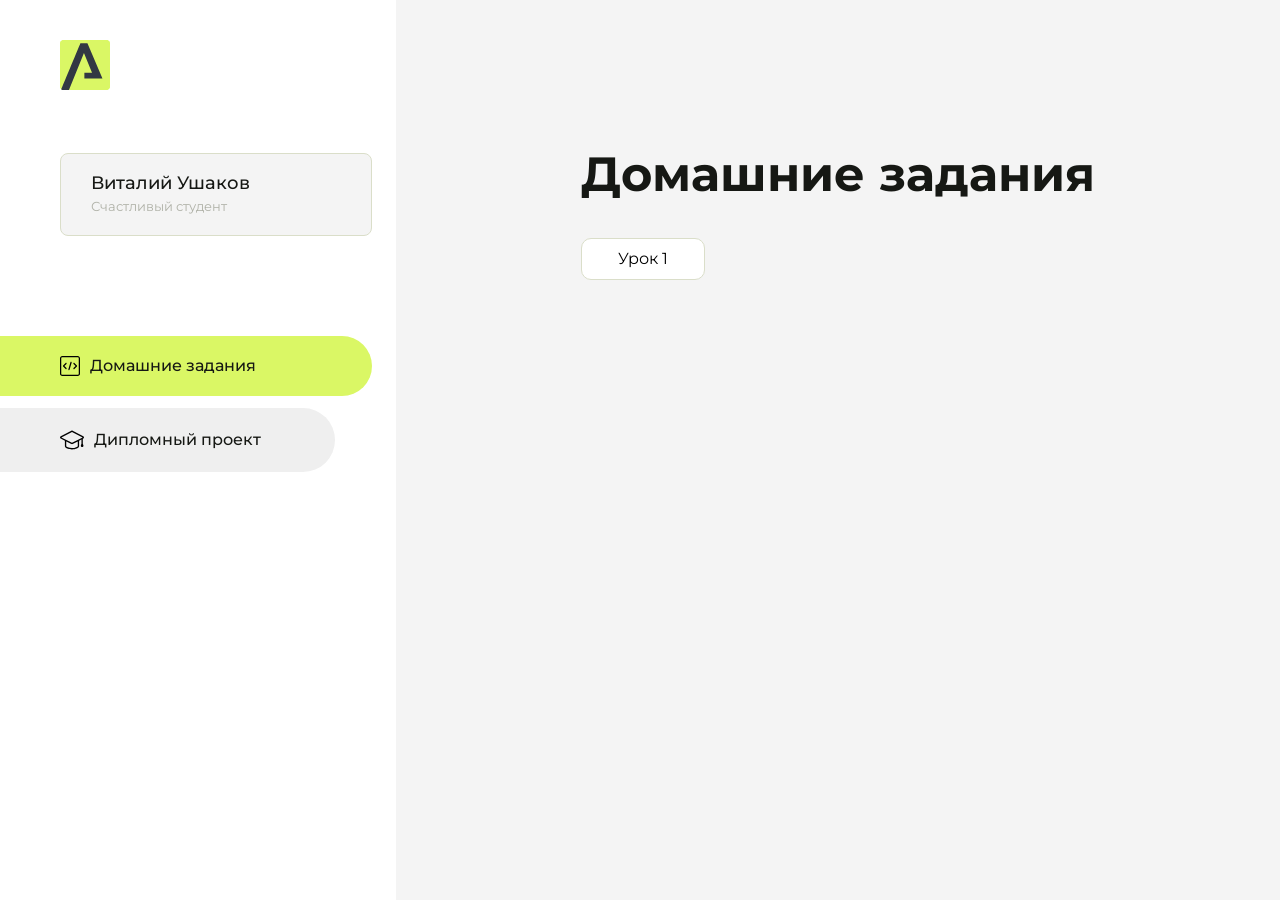
==== index.html @ 9cb37d26 "мой первый коммит" ====
<!DOCTYPE html>
<html lang="en">
<head>
    <meta charset="UTF-8">
    <meta name="viewport" content="width=device-width, initial-scale=1.0">
    <title>Домашняя работа</title>
    <link rel="shortcut icon" href="src/logo.ico" type="image/x-icon">
    <link rel="preconnect" href="https://fonts.googleapis.com">
    <link rel="preconnect" href="https://fonts.gstatic.com" crossorigin>
    <link href="https://fonts.googleapis.com/css2?family=Montserrat:wght@400;500;700&family=Rubik:wght@500&display=swap"
          rel="stylesheet">
    <link rel="stylesheet" href="src/style.css">
</head>
<body id="body">
<div class="overlay" id="overlay"></div>
<div class="layout">
    <div class="burger" id="burger">
        <svg viewBox="0 0 24 24" fill="none" xmlns="http://www.w3.org/2000/svg">
            <g id="SVGRepo_bgCarrier" stroke-width="0"></g>
            <g id="SVGRepo_tracerCarrier" stroke-linecap="round" stroke-linejoin="round"></g>
            <g id="SVGRepo_iconCarrier">
                <path d="M4 18L20 18" stroke="#DAF765" stroke-width="2" stroke-linecap="round"></path>
                <path d="M4 12L20 12" stroke="#DAF765" stroke-width="2" stroke-linecap="round"></path>
                <path d="M4 6L20 6" stroke="#DAF765" stroke-width="2" stroke-linecap="round"></path>
            </g>
        </svg>
    </div>
    <aside class="sidebar" id="sidebar">
        <div class="sidebar__inner">
            <div class="logo">
                <svg width="50" height="50" viewBox="0 0 50 50" fill="none" xmlns="http://www.w3.org/2000/svg">
                    <g clip-path="url(#clip0_513_74730)">
                        <path d="M46.17 -0.257004H3.83C1.57281 -0.257004 -0.257 1.57281 -0.257 3.83V46.17C-0.257 48.4272 1.57281 50.257 3.83 50.257H46.17C48.4272 50.257 50.257 48.4272 50.257 46.17V3.83C50.257 1.57281 48.4272 -0.257004 46.17 -0.257004Z"
                              fill="#DAF765"/>
                        <path d="M24.375 38.4H42.461L27.441 3.1585H20.4355C20.4355 3.1585 6.7895 35.881 1.1945 49.294C2.015 50.0275 3.0945 50.257 3.6945 50.257H8.8445L23.954 13.07L32.0465 32.8285H24.375V38.4Z"
                              fill="#323843"/>
                    </g>
                    <defs>
                        <clipPath id="clip0_513_74730">
                            <rect width="50" height="50" fill="white"/>
                        </clipPath>
                    </defs>
                </svg>
            </div>
            <div class="sidebar__user">
                <div class="sidebar__name">Виталий Ушаков</div>
                <div class="sidebar__text">Счастливый студент</div>
            </div>
            <div class="sidebar__tabs">
                <div class="sidebar__item">
                    <button class="sidebar__button active" id="tasks">
                        <svg xmlns="http://www.w3.org/2000/svg" width="20" height="20" viewBox="0 0 20 20" fill="none">
                            <g clip-path="url(#clip0_704_74543)">
                                <path d="M17.7083 20H2.29167C1.0275 20 0 18.9725 0 17.7083V2.29167C0 1.0275 1.0275 0 2.29167 0H17.7083C18.9725 0 20 1.0275 20 2.29167V17.7083C20 18.9725 18.9725 20 17.7083 20ZM2.29167 1.25C1.7175 1.25 1.25 1.7175 1.25 2.29167V17.7083C1.25 18.2825 1.7175 18.75 2.29167 18.75H17.7083C18.2825 18.75 18.75 18.2825 18.75 17.7083V2.29167C18.75 1.7175 18.2825 1.25 17.7083 1.25H2.29167Z"
                                      fill="black"/>
                                <path d="M6.04167 13.125C5.88167 13.125 5.72167 13.0642 5.6 12.9417L3.1 10.4417C2.85583 10.1975 2.85583 9.80167 3.1 9.5575L5.6 7.0575C5.84417 6.81333 6.24 6.81333 6.48417 7.0575C6.72833 7.30167 6.72833 7.6975 6.48417 7.94167L4.42583 10L6.48417 12.0583C6.72833 12.3025 6.72833 12.6983 6.48417 12.9425C6.36167 13.0642 6.20167 13.125 6.04167 13.125Z"
                                      fill="black"/>
                                <path d="M8.95833 14.1667C8.9 14.1667 8.84 14.1583 8.78167 14.1417C8.45083 14.0442 8.26083 13.6967 8.35833 13.3658L10.4417 6.28251C10.5392 5.95084 10.8892 5.76417 11.2175 5.85917C11.5483 5.95667 11.7383 6.30417 11.6408 6.63501L9.5575 13.7183C9.47833 13.9908 9.22833 14.1667 8.95833 14.1667Z"
                                      fill="black"/>
                                <path d="M13.9583 13.125C13.7983 13.125 13.6383 13.0642 13.5167 12.9417C13.2725 12.6975 13.2725 12.3017 13.5167 12.0575L15.575 9.99916L13.5167 7.94083C13.2725 7.69666 13.2725 7.30083 13.5167 7.05666C13.7608 6.81249 14.1567 6.81249 14.4008 7.05666L16.9008 9.55666C17.145 9.80083 17.145 10.1967 16.9008 10.4408L14.4008 12.9408C14.2783 13.0642 14.1183 13.125 13.9583 13.125Z"
                                      fill="black"/>
                            </g>
                            <defs>
                                <clipPath id="clip0_704_74543">
                                    <rect width="20" height="20" fill="white"/>
                                </clipPath>
                            </defs>
                        </svg>
                        <span>Домашние задания</span></button>
                </div>
                <div class="sidebar__item">
                    <button class="sidebar__button" id="diplom">
                        <svg xmlns="http://www.w3.org/2000/svg" width="24" height="24" viewBox="0 0 24 24" fill="none">
                            <g clip-path="url(#clip0_704_74553)">
                                <path d="M23.2628 10.5971C23.7176 10.365 24 9.90375 24 9.39337C24 8.883 23.7176 8.42175 23.2628 8.18962L12.6135 2.75362C12.2291 2.55824 11.7705 2.55787 11.3854 2.75399L0.736875 8.19C0.282375 8.42175 0 8.883 0 9.39337C0 9.90375 0.282375 10.365 0.736875 10.5971L4.89038 12.7177V18.2074C4.89038 19.8154 8.412 21.393 12 21.393C15.5884 21.393 19.1096 19.815 19.1096 18.2074V12.7174L21.4609 11.517V15.8017L20.901 17.2305C20.7409 17.6389 20.7934 18.0994 21.0405 18.4616C21.2876 18.8246 21.6979 19.041 22.1366 19.041C22.5754 19.041 22.9852 18.8246 23.2324 18.462C23.4795 18.099 23.532 17.6385 23.3719 17.2301L22.8124 15.8021V10.827L23.2628 10.5971ZM17.7623 18.1721C17.6198 18.6375 15.3491 20.0419 12 20.0419C8.65088 20.0419 6.38025 18.6375 6.2415 18.2074V12.3037L6.23887 12.3019C6.23812 12.057 6.1065 11.8207 5.87325 11.7019L1.3515 9.39337L12 3.95737L22.6489 9.39337L12 14.8294L5.87325 11.7019C5.54063 11.5331 4.6695 11.6674 4.5 12C4.33012 12.3322 4.55813 12.5479 4.89038 12.7177L11.3857 16.0331C11.5781 16.1314 11.7889 16.1805 12 16.1805C12.2107 16.1805 12.4222 16.1314 12.6146 16.0331L17.7593 13.407L17.7623 18.1721Z"
                                      fill="black"/>
                            </g>
                            <defs>
                                <clipPath id="clip0_704_74553">
                                    <rect width="24" height="24" fill="white"/>
                                </clipPath>
                            </defs>
                        </svg>
                        <span>Дипломный проект</span></button>
                </div>
            </div>
        </div>

    </aside>
    <div class="content">
        <div class="container">
            <div class="content__block" id="tasksBlock">
                <div class="content__title">Домашние задания</div>
                <ul class="content__list">
                    <li class="content__list-item">
                        <a href="lesson1/index.html">Урок 1</a>
                    </li>
                </ul>
            </div>
            <div class="content__block hidden" id="diplomBlock">
                <div class="content__title">Дипломный проект</div>
                <div class="content__list-diplom">
                    <a href="ПАПКА-С-НОМЕРОМ-УРОКА">Ссылка на ДЗ</a>
                </div>
                <div class="content__decor">
                    <div class="content__decor-text">Давай проверим, чему ты научился!</div>
                    <div class="content__decor-img">
                        <img src="src/decor.png" alt="decor">
                    </div>
                </div>
            </div>
        </div>
    </div>
</div>
<script src="src/index.js"></script>
</body>
</html>
---- src/style.css ----
*{padding: 0;margin: 0;border: 0;}
*,*:before,*:after{-webkit-box-sizing: border-box;box-sizing: border-box;}
:focus,:active{outline: none;}
a:focus,a:active{outline: none;}
nav,footer,header,aside{display: block;}
html,body{
    height:100%;width:100%;
    font-size:100%;line-height:1;-ms-text-size-adjust:100%;-moz-text-size-adjust:100%;-webkit-text-size-adjust:100%;}
input,button,textarea{font-family:inherit;}
input::-ms-clear{display: none;}
button{cursor: pointer;}
button::-moz-focus-inner{padding:0;border:0;}
a,a:visited{text-decoration: none;}
a:hover{text-decoration: none;}
ul li{list-style: none;}
img{vertical-align: top;}
h1,h2,h3,h4,h5,h6{font-size:inherit;font-weight: inherit;}
a{color:inherit;}



body {
    font-family: "Montserrat",SansSerif;
    color: black;
}

body.overflow {
    overflow: hidden;
}



.layout {
    display: -webkit-box;
    display: -ms-flexbox;
    display: flex;
    min-height: 100vh;
}

.sidebar {
    padding: 40px 24px 40px 0;
    -ms-flex-negative: 0;
    flex-shrink: 0;
    background-color: white;
}



.content {
    -webkit-box-flex: 1;
    -ms-flex-positive: 1;
    flex-grow: 1;
    background-color: #F4F4F4;
}

.container {
    display: -webkit-box;
    display: -ms-flexbox;
    display: flex;
    -webkit-box-orient: vertical;
    -webkit-box-direction: normal;
    -ms-flex-direction: column;
    flex-direction: column;
    -webkit-box-pack: center;
    -ms-flex-pack: center;
    justify-content: center;
    -webkit-box-align: center;
    -ms-flex-align: center;
    align-items: center;
    padding: 150px 60px 80px 60px;
}


.logo {
    margin-left: 60px;
    margin-bottom: 60px;
}

.sidebar__user {
    background-color: #F4F4F4;
    padding: 20px 30px;
    margin-left: 60px;
    margin-bottom: 100px;
    border-radius: 8px;
    border: 1px solid #DADEC9;
}

.sidebar__name {
    color:#161814;
    font-size: 18px;
    font-weight: 500;
    margin-bottom: 6px;
}

.sidebar__text {
    color: #AFB1A7;
    font-size: 13px;
    font-weight: 400;
    line-height: 130%; /* 16.9px */
}

.sidebar__item {
    width: 372px;
}

.sidebar__button {
    display: -webkit-box;
    display: -ms-flexbox;
    display: flex;
    -webkit-box-align: center;
    -ms-flex-align: center;
    align-items: center;
    gap: 10px;
    padding: 20px 60px;
    margin-bottom: 12px;
    border-radius: 0px 100px 100px 0px;
    -webkit-transition: all .5s;
    -o-transition: all .5s;
    transition: all .5s;
    cursor: pointer;
    width: 90%;
    color:#161814;
    font-size: 16px;
    font-weight: 500;
}

.sidebar__button.active , .sidebar__button:hover {
    width: 100%;
    background-color: #DAF765;
}


.content__title {
    color: #161814;
    font-size: 48px;
    font-weight: 700;
    margin-bottom: 40px;
}

.content__list {
    display: -webkit-box;
    display: -ms-flexbox;
    display: flex;
    -webkit-box-align: center;
    -ms-flex-align: center;
    align-items: center;
    -ms-flex-wrap: wrap;
    flex-wrap: wrap;
    gap: 20px;
}



.content__list-item  {
    cursor: pointer;
    padding: 12px 18px;
    background-color: #fff;
    border-radius: 10px;
    border: 1px solid #DADEC9;
    -webkit-transition: all .3s;
    -o-transition: all .3s;
    transition: all .3s;
}

.content__list-item:hover,.content__list-diplom:hover {
    background-color: #AFB1A7;
}

li a {
    padding: 12px 18px;

}


.content__list-diplom {
    -webkit-transition: all .3s;
    -o-transition: all .3s;
    transition: all .3s;
    display: inline-block;
    padding: 12px 18px;
    background-color: #fff;
    border-radius: 10px;
    border: 1px solid #DADEC9;
}

.content__decor {
    display: -webkit-box;
    display: -ms-flexbox;
    display: flex;
    -webkit-box-align: center;
    -ms-flex-align: center;
    align-items: center;
}

.content__decor-text {
    color:#BEDD44;
    font-size: 36px;
    font-weight: 700;
    line-height: 110%; /* 39.6px */
}

.content__block {
    max-width: 1200px;
}

.content__block.hidden {
    display: none;
}

.content__decor-img img{
    width: 100%;
}

.burger {
    display: none;
    padding: 5px;
    position: fixed;
    top: 3%;
    right: 7%;
    width: 40px;
    height: 40px;
    background-color: #161814;
    border-radius: 50%;
    z-index: 10;
    border: 1px solid #DAF765;
}

@media (max-width: 768px) {
    .burger {
        display: block;
    }

    .sidebar {
        -webkit-transition: all .3s;
        -o-transition: all .3s;
        transition: all .3s;
        -webkit-transform: translateX(-100%);
        -ms-transform: translateX(-100%);
        transform: translateX(-100%);
        position: fixed;
        top: 0;
        left: 0;
        bottom: 0;
        z-index: 5;
    }

    .sidebar.show {
        -webkit-transform: translateX(0%);
        -ms-transform: translateX(0%);
        transform: translateX(0%);
    }

    .overlay {
        opacity: 0;
        pointer-events: none;
        -webkit-transition: all .3s;
        -o-transition: all .3s;
        transition: all .3s;
        position: absolute;
        top: 0;
        right: 0;
        left: 0;
        bottom: 0;
        z-index: 3;
        background-color: #000000e0;
    }

    .overlay.show {
        opacity: 1;
        pointer-events: all;
    }

    .container {
        padding: 40px 20px;
        min-height: 100%;
    }

    .content__decor {
        margin-top: 20px;
        -webkit-box-orient: vertical;
        -webkit-box-direction: normal;
        -ms-flex-direction: column;
        flex-direction: column;
    }
}

@media (max-width: 400px) {
    .sidebar__user {
        margin-left: 0;
    }
}
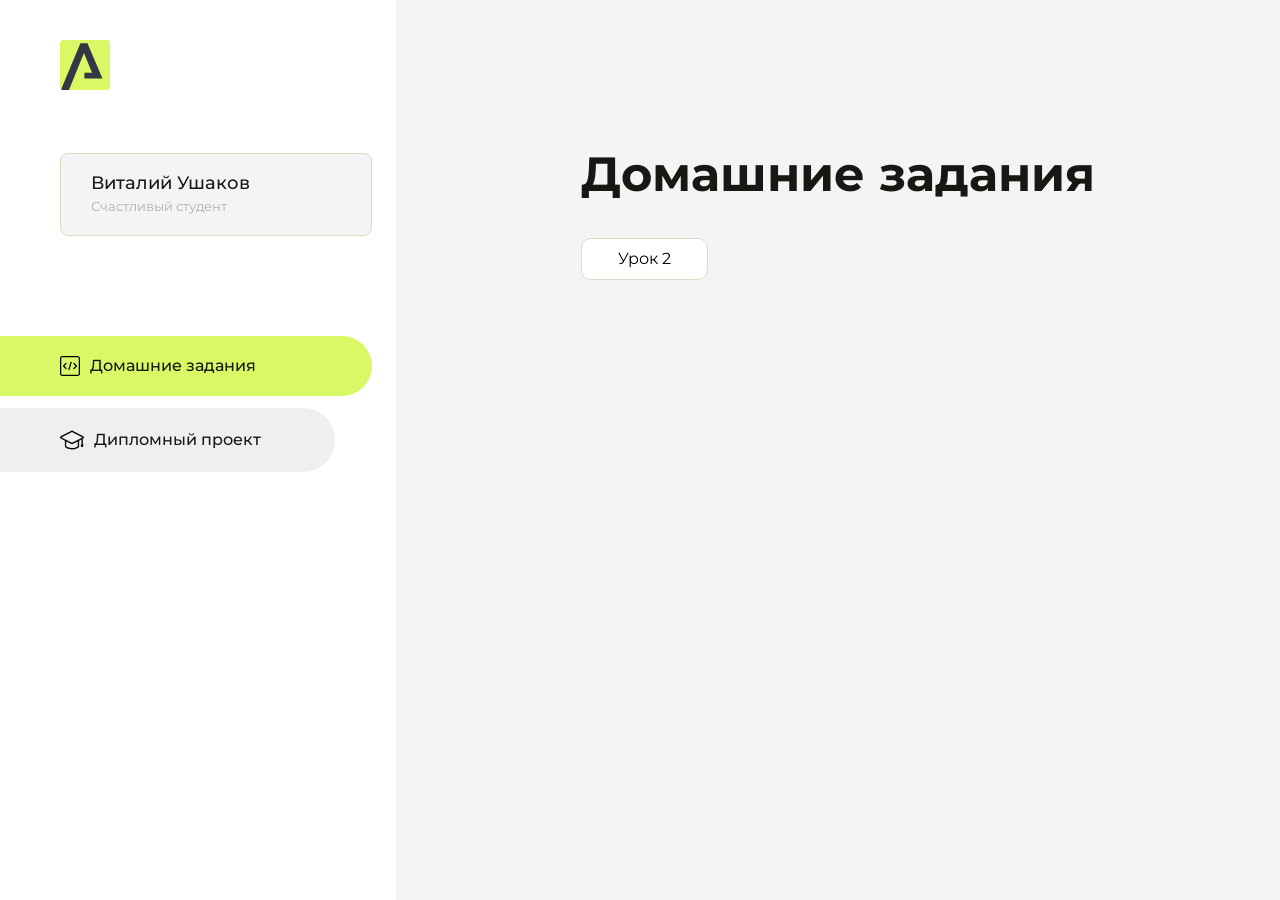
==== commit 816a562f: "Update index.html" ====
--- a/index.html
+++ b/index.html
@@ -93,7 +93,7 @@
                 <div class="content__title">Домашние задания</div>
                 <ul class="content__list">
                     <li class="content__list-item">
-                        <a href="lesson1/index.html">Урок 1</a>
+                        <a href="risha/index.html">Урок 2</a>
                     </li>
                 </ul>
             </div>
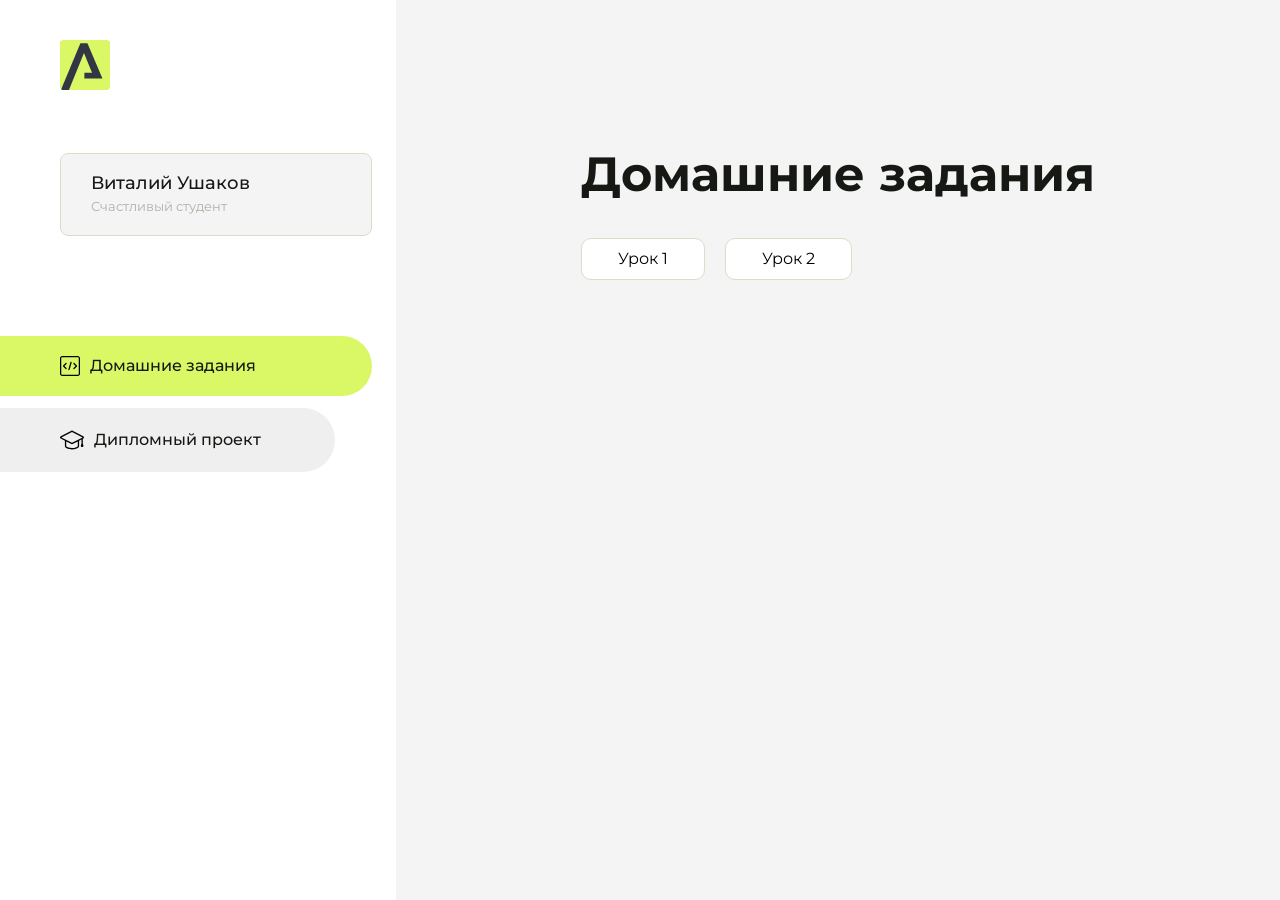
==== commit 2a88dcde: "Update index.html" ====
--- a/index.html
+++ b/index.html
@@ -93,7 +93,10 @@
                 <div class="content__title">Домашние задания</div>
                 <ul class="content__list">
                     <li class="content__list-item">
-                        <a href="risha/index.html">Урок 2</a>
+                        <a href="risha/index.html">Урок 1</a>
+                    </li>
+                     <li class="content__list-item">
+                        <a href="hfhbhfhggfd">Урок 2</a>
                     </li>
                 </ul>
             </div>
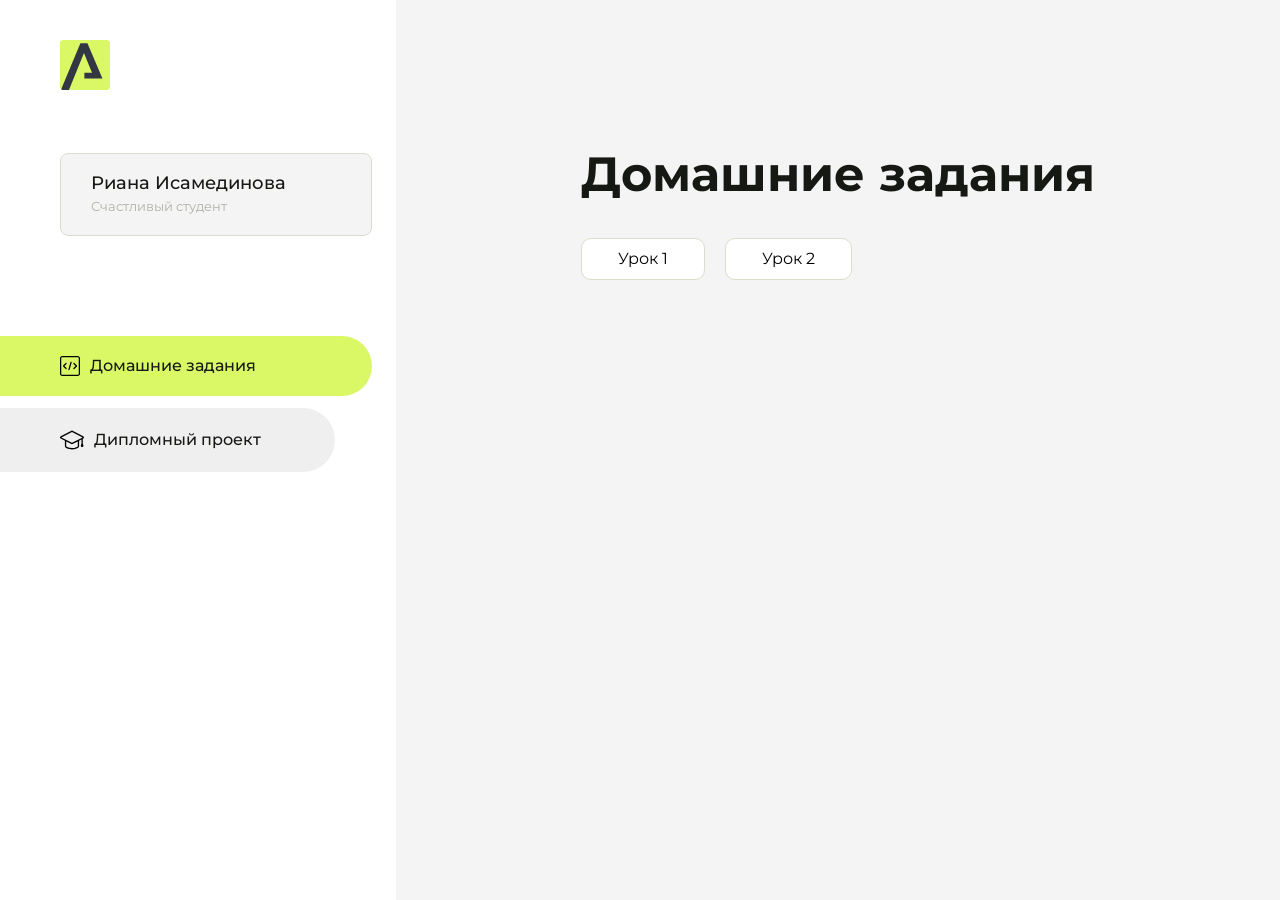
==== commit cb134772: "Update index.html" ====
--- a/index.html
+++ b/index.html
@@ -43,7 +43,7 @@
                 </svg>
             </div>
             <div class="sidebar__user">
-                <div class="sidebar__name">Виталий Ушаков</div>
+                <div class="sidebar__name">Риана Исамединова</div>
                 <div class="sidebar__text">Счастливый студент</div>
             </div>
             <div class="sidebar__tabs">
